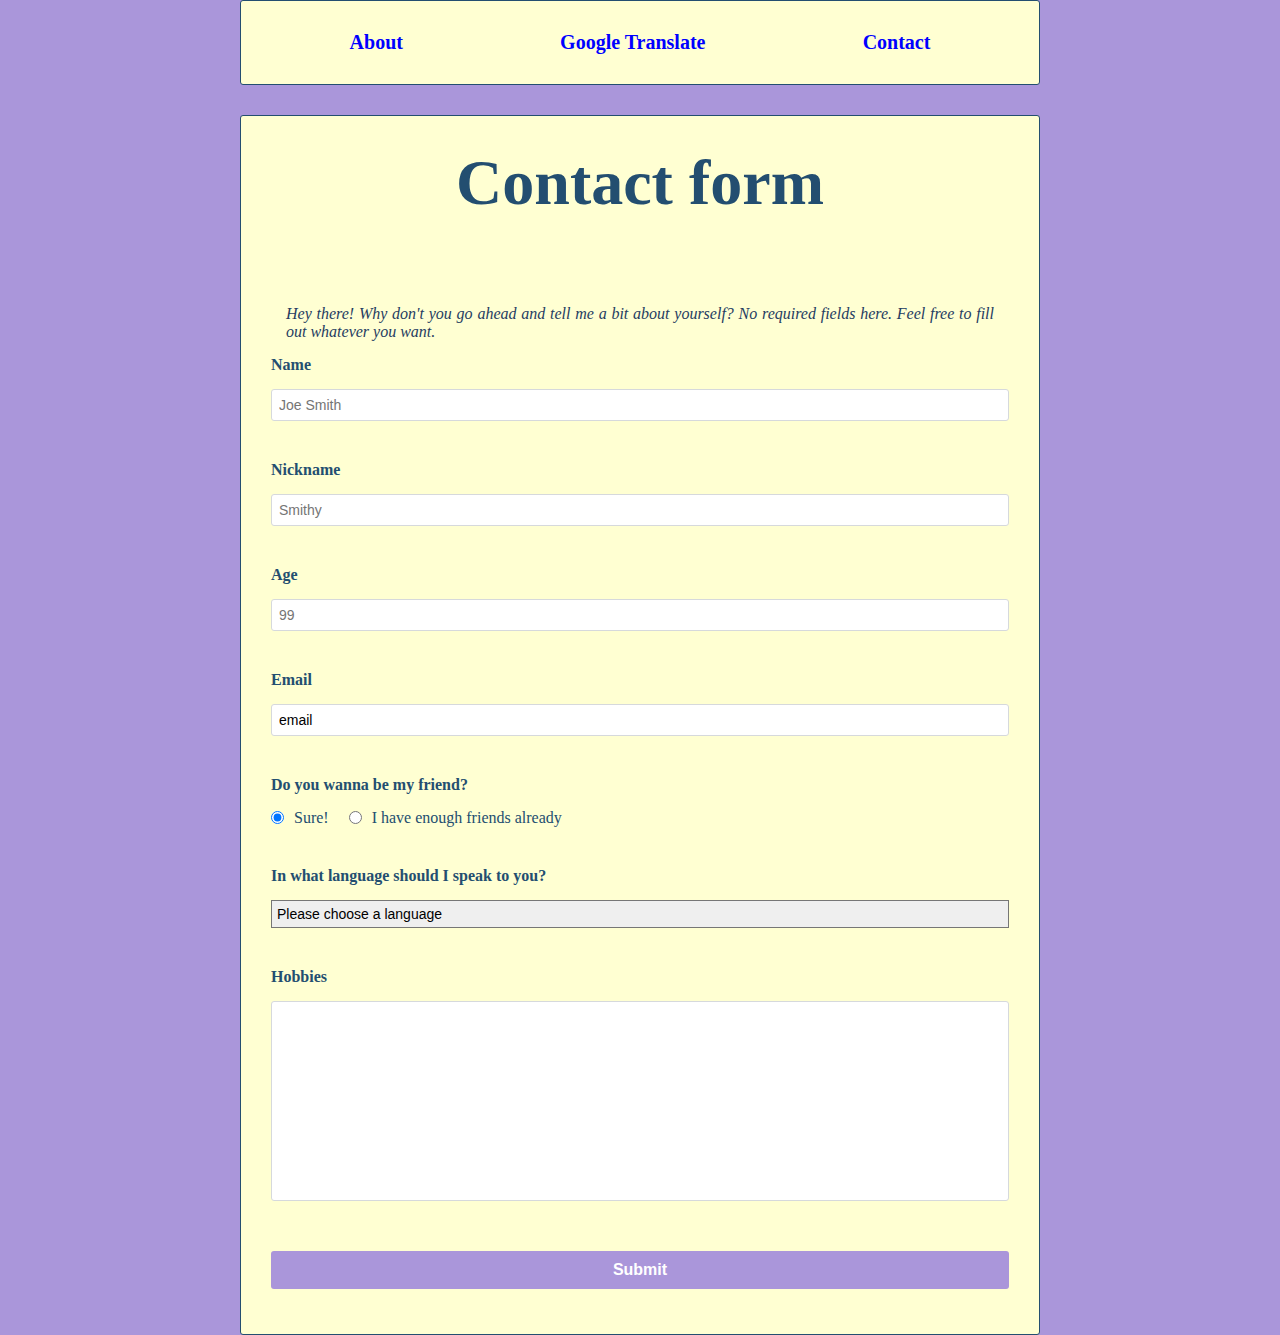
==== contact-form.html @ d87bc9ac "Add files via upload" ====
<!DOCTYPE html>
<html lang="en" dir="ltr">
  <head>
    <link rel="stylesheet" href="styles.css">
    <meta charset="utf-8">
    <title>Contact form</title>
  </head>
  <body>
    <nav class="menu">
    <div class="about">
     <a href="about.html">About</a>
    </div>
     <div class="google-translate">
     <a href="google-translate.html">Google Translate</a></div>
     <div class="contact-form"><a href="contact-form.html">Contact</a></div>
    </nav>
    <div class="text">
    <header class="form-header">
      <h1>Contact form</h1>
    </header>
        <p>Hey there! Why don't you go ahead and tell me a bit about yourself?
        No required fields here. Feel free to fill out whatever you want.</p>
      <form class="speaker-form" action=" " method="get">
  <div class="form-row">
    <label for="full-name">Name</label>
    <input type="text" name="full-name" id="full-name" placeholder="Joe Smith">
  </div>
  <div class="form-row">
    <label for="nickname">Nickname</label>
    <input type="text" name="nickname" id="nickname" placeholder="Smithy">
    </div>
    <div class="form-row">
      <label for="age">Age</label>
      <input type="number" name="age" id="age" placeholder="99" min="18" max="116">  
    </div>
  <div class="form-row">
    <label for="email">Email</label>
    <input type="email" name="email" value="email" placeholder="joe@example.com">
  </div>
  <fieldset class="legacy-form-row">
  <legend>Do you wanna be my friend?</legend>
  <input id="friend-yes" type="radio" name="friend" value="Yes" checked>
  <label for="friend-yes" class="radio-label">Sure!</label>
  <input id='friend-no' name='friend'type='radio'value='friend'/>
    <label for='friend-no' class='radio-label'>I have enough friends already</label>
  </fieldset>
  <div class='form-row'>
    <label for='language'>In what language should I speak to you?</label>
    <select id='language' name='language'>
      <option value='choose'>Please choose a language</option>
      <option value='arabic'>Arabic</option>
      <option value='catalan'>Catalan</option>
      <option value='chinese'>Chinese</option>
      <option value='czech'>Czech</option>
      <option value='dutch'>Dutch</option>
      <option value='english'>English</option>
      <option value='french'>French</option>
      <option value='spanish'>Spanish</option>
    </select>
  </div>
  <div class="form-row">
    <label for="hobbies">Hobbies</label>
    <textarea name="hobbies" name="hobbies"></textarea>
  </div>
  <div class='form-row'>
    <button>Submit</button>
  </div>

      </form>
    </div>

  </body>
</html>
---- styles.css ----
* {
  margin: 0;
  padding: 0;
  box-sizing: border-box;
}
body {
  background-color: #AA96DA;
  color: #234E70;
  display: flex;
  flex-direction: column;
  align-items: center;
}
.menu {
  font-weight: bold;
  font-size: 20px;
  display: flex;
  justify-content: space-around;
  border: 1px solid;
  border-radius: 3px;
  padding: 30px;
  width: 800px;
  background-color: #FFFFD2;
  margin-bottom: 30px;
}
.text {
  border: 1px solid;
  border-radius: 3px;
  padding: 30px 30px 5px;
  width: 800px;
  background-color: #FFFFD2;
}
.form-row {
  margin-bottom: 40px;
  display: flex;
  justify-content: flex-start;
  flex-direction: column;
  flex-wrap: wrap;
}
.form-row input[type='text'],
.form-row input[type='email'],
.form-row input[type='number']
 {
  background-color: #FFFFFF;
  border: 1px solid #D6D9DC;
  border-radius: 3px;
  width: 100%;
  padding: 7px;
  font-size: 14px;
}
input::-webkit-outer-spin-button,
input::-webkit-inner-spin-button {
  -webkit-appearance: none;
  margin: 0;
}
input[type=number] {
  -moz-appearance: textfield;
}
.form-row label {
  margin-bottom: 15px;
  font-weight: bold;
}
.legacy-form-row {
  border: none;
  margin-bottom: 40px;
}

.legacy-form-row legend {
  font-weight: bold;
  margin-bottom: 15px;
}
.legacy-form-row .radio-label {
  display: block;
  padding: 0 20px 0 10px;
}

.legacy-form-row input[type='radio'] {
  margin-top: 2px;
}

.legacy-form-row .radio-label,
.legacy-form-row input[type='radio'] {
  float: left;
}
.form-row select {
  width: 100%;
  padding: 5px;
  font-size: 14px;
  -webkit-appearance: none;
}
.form-row textarea {
  font-family: "Helvetica", "Arial", sans-serif;
  font-size: 14px;

  border: 1px solid #D6D9DC;
  border-radius: 3px;

  min-height: 200px;
  margin-bottom: 10px;
  padding: 7px;
  resize: none;
}
.form-row button {
  font-size: 16px;
  font-weight: bold;

  color: #FFFFFF;
  background-color: #AA96DA;

  border: none;
  border-radius: 3px;

  padding: 10px 40px;
  cursor: pointer;
}

.form-row button:hover {
  background-color: #DD96DA;
}

.form-row button:active {
  background-color: #EE96DA;
}
.slider {
  width: 700px;
  text-align: center;
  overflow: hidden;
}

.slides {
  display: flex;

  overflow-x: auto;
  scroll-snap-type: x mandatory;



  scroll-behavior: smooth;
  -webkit-overflow-scrolling: touch;

  /*
  scroll-snap-points-x: repeat(300px);
  scroll-snap-type: mandatory;
  */
}
.slides::-webkit-scrollbar {
  width: 10px;
  height: 10px;
}
.slides::-webkit-scrollbar-thumb {
  background: black;
  border-radius: 10px;
}
.slides::-webkit-scrollbar-track {
  background: transparent;
}
.slides > div {
  scroll-snap-align: start;
  flex-shrink: 0;
  width: 700px;
  height: 500px;
  margin-right: 50px;
  border-radius: 10px;
  background: #eee;
  transform-origin: center center;
  transform: scale(1);
  transition: transform 0.5s;
  position: relative;

  display: flex;
  justify-content: center;
  align-items: center;
  font-size: 100px;
}
.slides > div:target {
/*   transform: scale(0.8); */
}
.author-info {
  background: rgba(0, 0, 0, 0.75);
  color: white;
  padding: 0.75rem;
  text-align: center;
  position: absolute;
  bottom: 0;
  left: 0;
  width: 100%;
  margin: 0;
}
.author-info a {
  color: white;
}
.slides img {
  object-fit: cover;
  position: absolute;
  top: 0;
  left: 0;
  width: 100%;
  height: 100%;
}

.slider > a {
  display: inline-flex;
  width: 1.5rem;
  height: 1.5rem;
  background: white;
  text-decoration: none;
  align-items: center;
  justify-content: center;
  border-radius: 50%;
  margin: 0 0 0.5rem 0;
  position: relative;
}
.slider > a:active {
  top: 1px;
}
.slider > a:focus {
  background: #000;
}
@supports (scroll-snap-type) {
  .slider > a {
    display: none;
  }
}
p:first-of-type {
  color: #253c61;
  font-style: italic;
  text-align: justify;
}
h1 {
  font-size: 4em;
  text-align: center;
}
article {
  margin: 15px;
}
h2 {
  font-size: 1.6em;
}
h2, h3, h4, h5, h6 {
  font-family: "Trajan", "Arial", sans-serif;
  font-weight: normal;
  text-align: left;
  margin-left: 15px;
}
ul {
  list-style-type: circle;
  padding-bottom: 15px;
  margin-left: 20px;
  padding: 15px;
}
li {
  padding: 5px;
}
p {
  text-align: justify;
  padding: 15px;
}
span {
  text-decoration: underline;
  color: #234EE0;
}
a:link {
  color: blue;
  text-decoration: none;
}
a:visited {
  color: purple;
  text-decoration: none;
}
a:hover {
  color: aqua;
  text-decoration: none;
}
a:active {
  color: red;
  text-decoration: none;
}
a:visited:hover {
  color: orange;
  text-decoration: none;
}
a:visited:active {
  color: red;
  text-decoration: none;
}
p:last-of-type {
  margin-top: 70px;
  text-align: justify;
  font-style: italic;
}
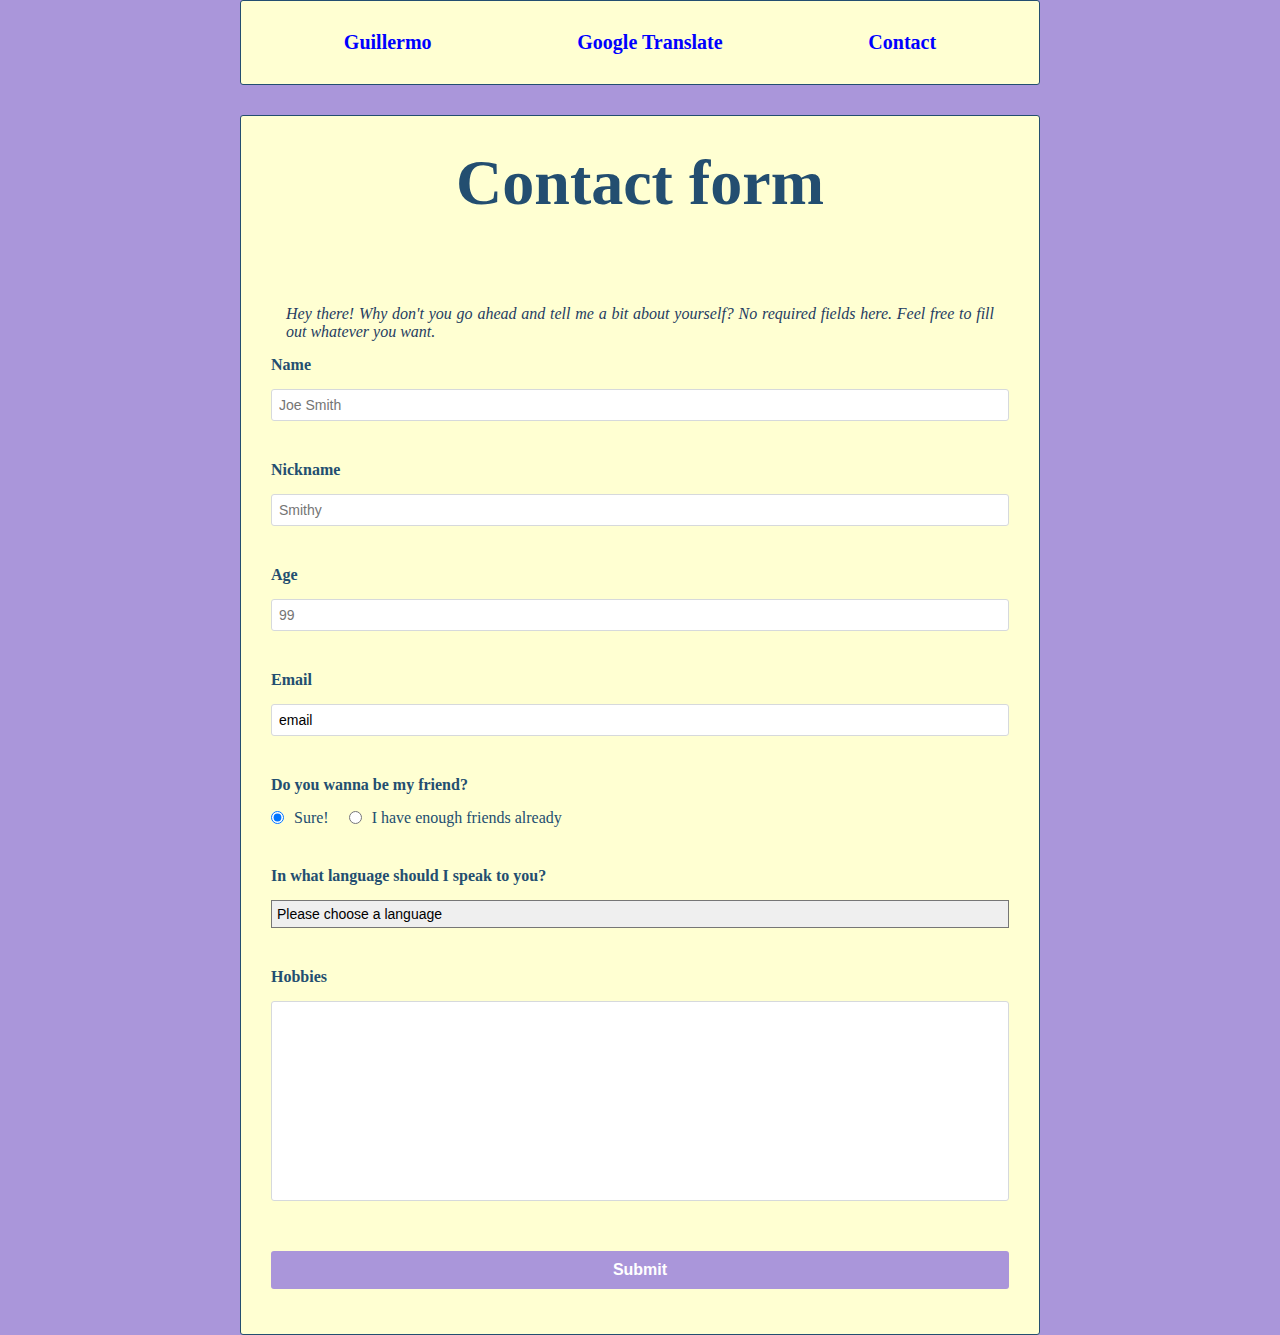
==== commit d2fea9f6: "Corrected links" ====
--- a/contact-form.html
+++ b/contact-form.html
@@ -7,8 +7,8 @@
   </head>
   <body>
     <nav class="menu">
-    <div class="about">
-     <a href="about.html">About</a>
+    <div class="Guillermo">
+     <a href="index.html" target="_blank">Guillermo</a>
     </div>
      <div class="google-translate">
      <a href="google-translate.html">Google Translate</a></div>
@@ -31,7 +31,7 @@
     </div>
     <div class="form-row">
       <label for="age">Age</label>
-      <input type="number" name="age" id="age" placeholder="99" min="18" max="116">  
+      <input type="number" name="age" id="age" placeholder="99" min="18" max="116">
     </div>
   <div class="form-row">
     <label for="email">Email</label>
--- a/styles.css
+++ b/styles.css
@@ -21,6 +21,10 @@
   width: 800px;
   background-color: #FFFFD2;
   margin-bottom: 30px;
+}
+.gifs {
+  justify-content: center;
+  align-items: center;
 }
 .text {
   border: 1px solid;
